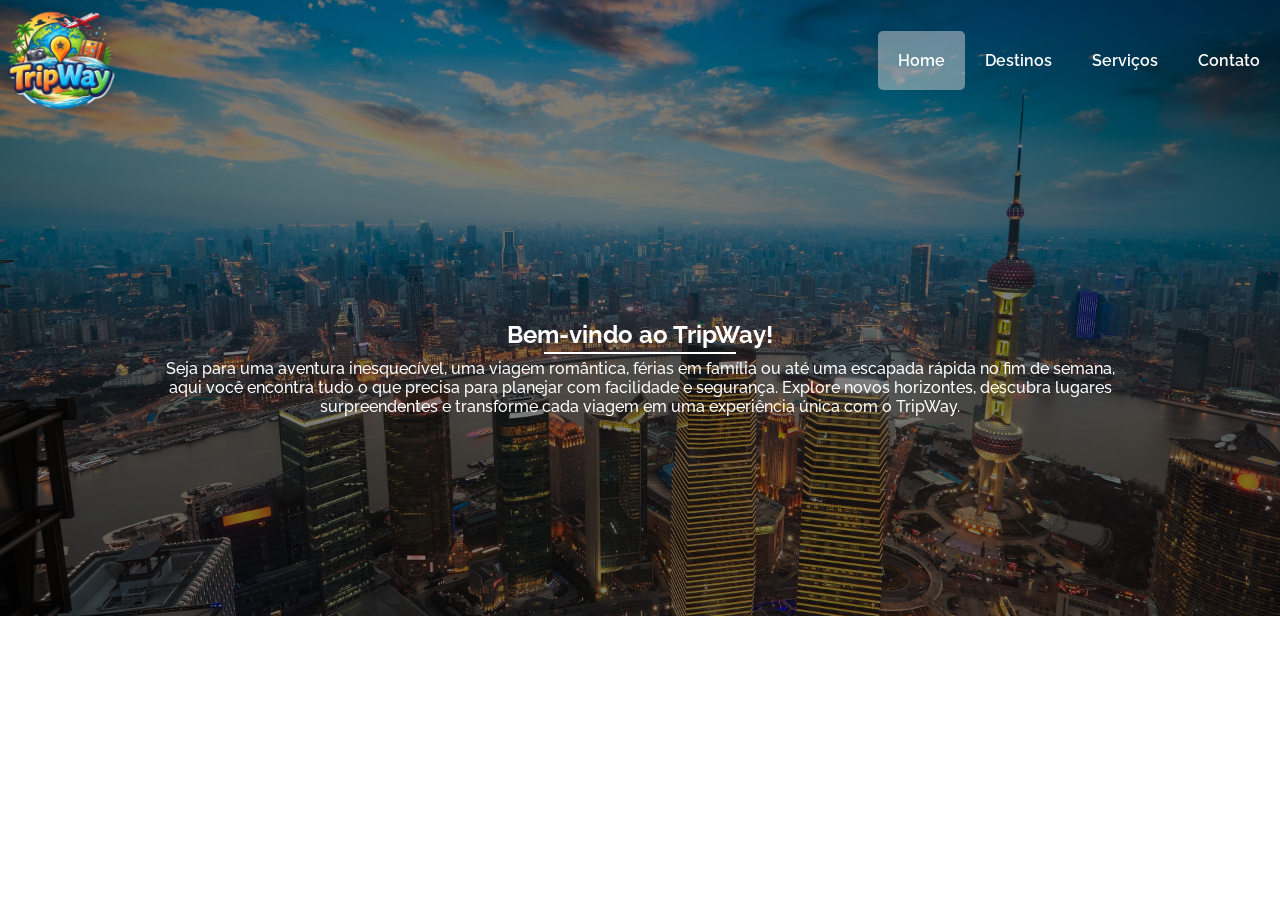
==== index.html @ d0078c1a "enviando header corrigido" ====
<!DOCTYPE html>
<html lang="pt-br">
  <head>
    <meta charset="UTF-8" />
    <meta name="viewport" content="width=device-width, initial-scale=1.0" />
    <title>Home | TripWay</title>

    <link rel="preconnect" href="https://fonts.googleapis.com">
    <link rel="preconnect" href="https://fonts.gstatic.com" crossorigin>
    <link href="https://fonts.googleapis.com/css2?family=Raleway:ital,wght@0,100..900;1,100..900&display=swap" rel="stylesheet">
    
    <link rel="stylesheet" href="./css/style.css" />
    <link rel="stylesheet" href="./css/home.css" />
  </head>
  <body>
    <header id="background-header">
      <nav>
        <a href="./index.html">
            <img src="./img/logo-tripway.png" alt="Logo TripWay" height="100%"/>
        </a>

        <ul>
          <li class="active"><a href="./index.html">Home</a></li>
          <li><a href="">Destinos</a></li>
          <li><a href="">Serviços</a></li>
          <li><a href="">Contato</a></li>
        </ul>
      </nav>
      <section id="titleHeader">
        <h1>Bem-vindo ao TripWay!</h1>
        <p>
            Seja para uma aventura inesquecível, uma viagem romântica, 
            férias em família ou até uma escapada rápida no fim de semana, 
            aqui você encontra tudo o que precisa para planejar com facilidade e 
            segurança. Explore novos horizontes, descubra lugares surpreendentes 
            e transforme cada viagem em uma experiência única com o TripWay.
        </p>
      </section>
    </header>
  </body>
</html>
---- css/style.css ----
*{
    margin: 0;
    padding: 0;
    box-sizing: border-box;
    font-family: "Raleway";
}
---- css/home.css ----
nav{
    height: 120px;
    display: flex;
    justify-content: space-between;
}

nav ul{
    list-style-type: none;
    display: flex;
    justify-content: center;
    align-items: center;
    color: white;
    font-weight: 600;
}

nav ul li a:hover {
    background-color: rgba(211, 211, 211, 0.50);
    transition: 0.5s;
    border-radius: 5px;
}

nav ul li.active a {
    background-color: rgba(211, 211, 211, 0.50);
    border-radius: 5px;
}

nav ul li a {
    display: block;
    padding: 20px;
    text-decoration: none;
    color: white;
}

#background-header {
    background-image: 
        linear-gradient(rgba(0, 0, 0, 0.5), rgba(0, 0, 0, 0.5)),
        url(../img/background-header.jpg);

    background-repeat: no-repeat;
    background-position: center;
    background-size: cover;
}

#titleHeader{
    padding-top: 200px;
    padding-bottom: 200px;
}

#titleHeader h1{
    display: flex;
    justify-content: center;
    color: #ffffff;
    position: relative;
}

#titleHeader h1::after {
    content: "";
    position: absolute;
    left: 50%;
    transform: translateX(-50%);
    bottom: -5px;

    width: 15%;
    height: 2px;
    background: #fff;
}

#titleHeader p{
    display: flex;
    justify-content: center;
    color: #ffffff;
    margin-top: 10px;
    margin-left: 150px;
    margin-right: 150px;
    text-align: center;
    font-weight: 500;
}
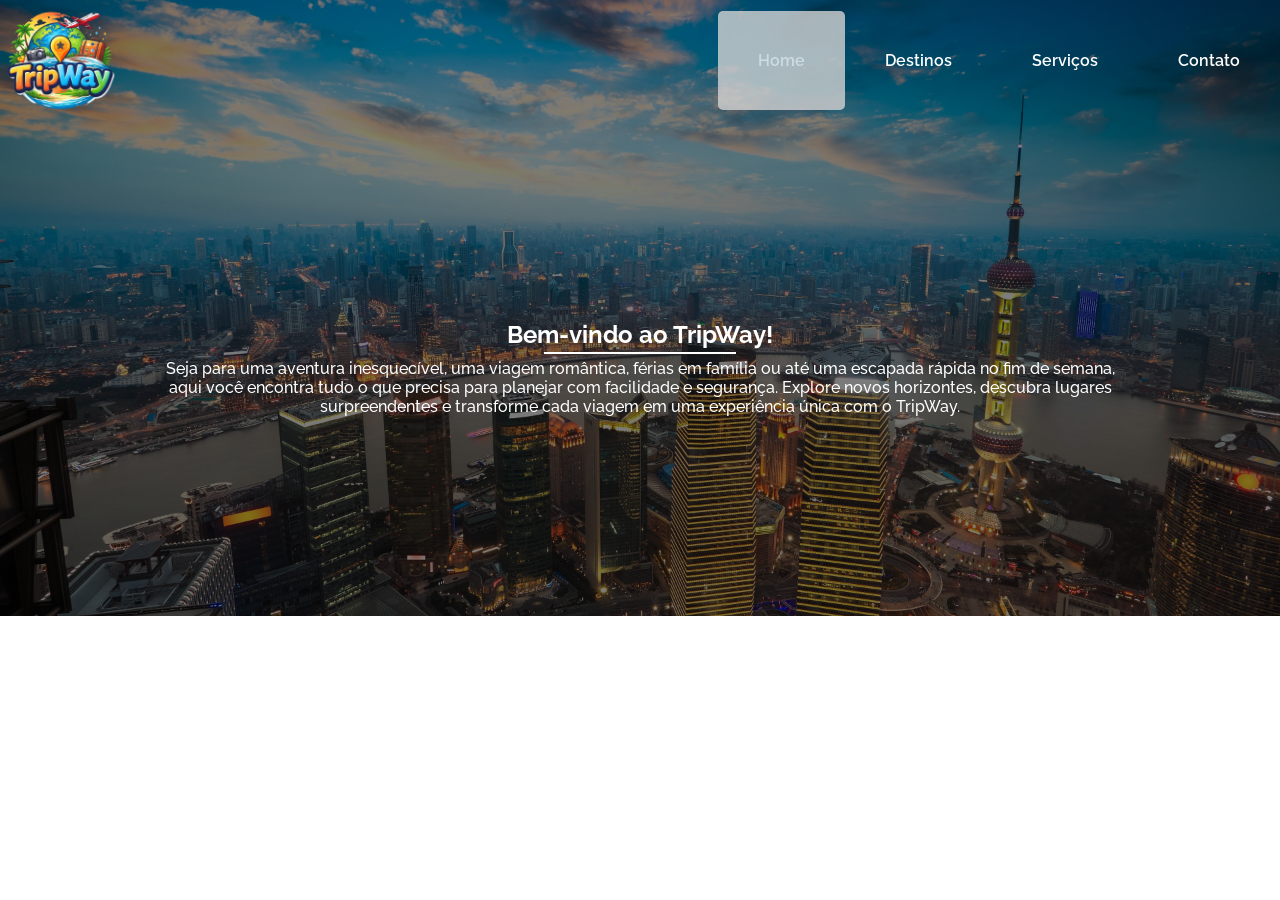
==== commit 6af6915a: "enviando melhora de semantica" ====
--- a/index.html
+++ b/index.html
@@ -21,9 +21,9 @@
 
         <ul>
           <li class="active"><a href="./index.html">Home</a></li>
-          <li><a href="">Destinos</a></li>
+          <li><a href="./pages/destinos.html">Destinos</a></li>
           <li><a href="">Serviços</a></li>
-          <li><a href="">Contato</a></li>
+          <li><a href="./pages/destinos.html">Contato</a></li>
         </ul>
       </nav>
       <section id="titleHeader">
--- a/css/style.css
+++ b/css/style.css
@@ -3,4 +3,77 @@
     padding: 0;
     box-sizing: border-box;
     font-family: "Raleway";
+
+}
+
+nav{
+    height: 100px;
+    display: flex;
+
+    justify-content: space-between;
+}
+
+nav ul{
+    list-style-type: none;
+    display: flex;
+    justify-content: center;
+    align-items: center;
+    color: white;
+    font-weight: 600;
+}
+
+nav ul li{
+    padding: 20px; 
+}
+
+nav ul li:hover{
+    background-color: #d3d3d3;
+    transition: 0.5s;
+    border-radius: 5px;
+    opacity: 80%;
+}
+
+nav .active{
+    background-color: #d3d3d3;
+    opacity: 80%;
+    border-radius: 5px;
+}
+
+li a {
+ text-decoration: none;
+ color: white;
+}
+
+#background-header{
+    background-image: url(../img/background-header.jpg);
+    background-repeat: no-repeat;
+    background-attachment: scroll;
+    background-position: center;
+    background-size: cover;
+}
+
+header.pages-header {
+    display: flex;
+    flex-direction: column;
+    align-items: center;
+    padding: 10rem;
+    gap: 25px;
+    background-color: #f0f0f0;
+}
+
+header.pages-header h1 {
+    position: relative;
+    text-transform: uppercase;
+    padding-bottom: 10px;
+}
+
+header.pages-header h1::after {
+    content: "";
+    position: absolute;
+    left: 50%;
+    transform: translate(-50%);
+    border-bottom: 1px solid #000;
+    bottom: 0;
+    height: 3px;
+    width: 60%;
 }
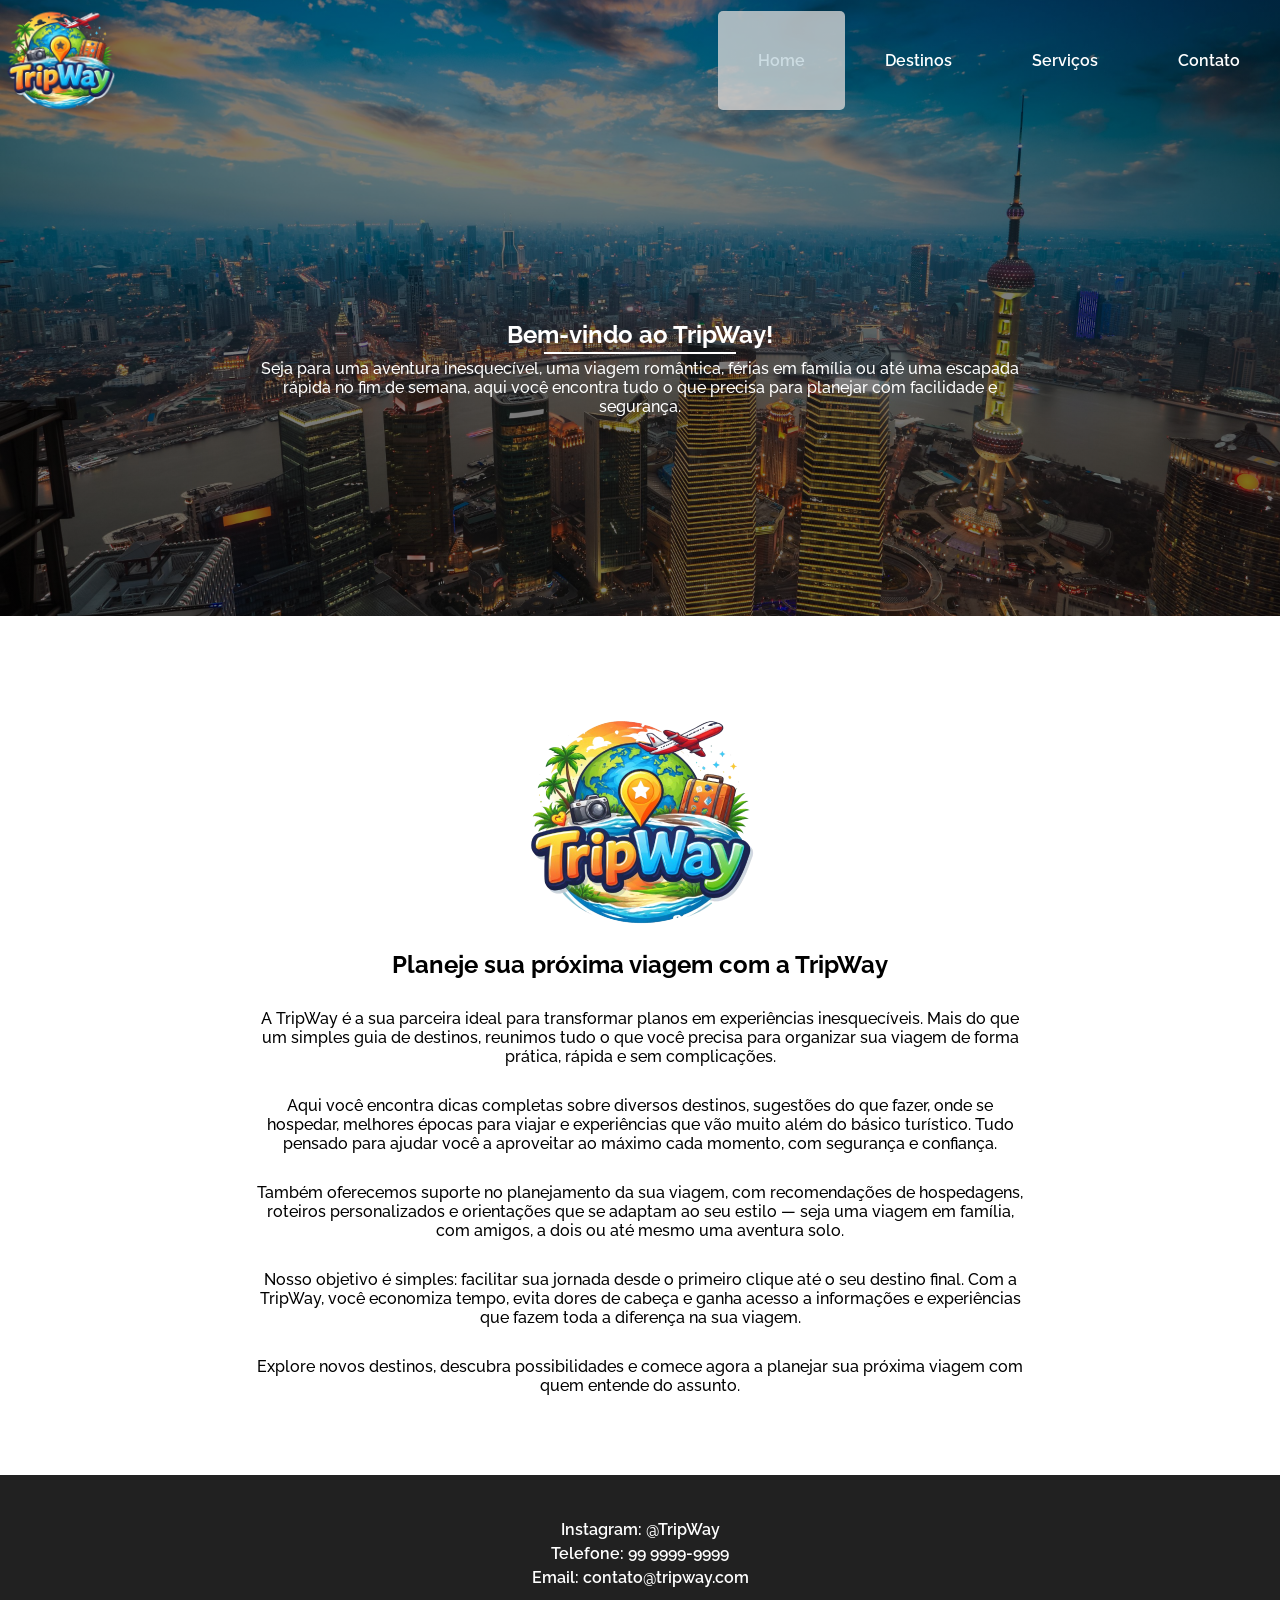
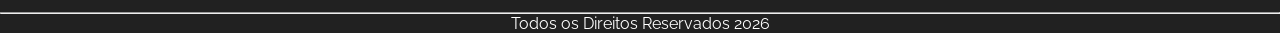
==== commit 3e777d24: "enviando pagina home footer e header" ====
--- a/index.html
+++ b/index.html
@@ -1,14 +1,14 @@
-<!DOCTYPE html>
+<!doctype html>
 <html lang="pt-br">
   <head>
     <meta charset="UTF-8" />
     <meta name="viewport" content="width=device-width, initial-scale=1.0" />
     <title>Home | TripWay</title>
 
-    <link rel="preconnect" href="https://fonts.googleapis.com">
-    <link rel="preconnect" href="https://fonts.gstatic.com" crossorigin>
-    <link href="https://fonts.googleapis.com/css2?family=Raleway:ital,wght@0,100..900;1,100..900&display=swap" rel="stylesheet">
-    
+    <link rel="preconnect" href="https://fonts.googleapis.com" />
+    <link rel="preconnect" href="https://fonts.gstatic.com" crossorigin />
+    <link href="https://fonts.googleapis.com/css2?family=Raleway:ital,wght@0,100..900;1,100..900&display=swap" rel="stylesheet" />
+
     <link rel="stylesheet" href="./css/style.css" />
     <link rel="stylesheet" href="./css/home.css" />
   </head>
@@ -16,7 +16,7 @@
     <header id="background-header">
       <nav>
         <a href="./index.html">
-            <img src="./img/logo-tripway.png" alt="Logo TripWay" height="100%"/>
+          <img src="./img/logo-tripway.png" alt="Logo TripWay" height="100%" />
         </a>
 
         <ul>
@@ -27,15 +27,74 @@
         </ul>
       </nav>
       <section id="titleHeader">
-        <h1>Bem-vindo ao TripWay!</h1>
+        <h2>Bem-vindo ao TripWay!</h2>
         <p>
-            Seja para uma aventura inesquecível, uma viagem romântica, 
-            férias em família ou até uma escapada rápida no fim de semana, 
-            aqui você encontra tudo o que precisa para planejar com facilidade e 
-            segurança. Explore novos horizontes, descubra lugares surpreendentes 
-            e transforme cada viagem em uma experiência única com o TripWay.
+          Seja para uma aventura inesquecível, uma viagem romântica, férias em
+          família ou até uma escapada rápida no fim de semana, aqui você
+          encontra tudo o que precisa para planejar com facilidade e segurança.
         </p>
       </section>
     </header>
+
+    <main>
+      <section>
+        <figure>
+          <img src="./img/logo-tripway.png" alt="Logo TripWay" height="250px" />
+        </figure>
+
+        <h1>
+          Planeje sua próxima viagem com a TripWay
+        </h1>
+
+        <p>
+          A TripWay é a sua parceira ideal para transformar planos em
+          experiências inesquecíveis. Mais do que um simples guia de destinos,
+          reunimos tudo o que você precisa para organizar sua viagem de forma
+          prática, rápida e sem complicações.
+        </p>
+
+        <p>
+          Aqui você encontra dicas completas sobre diversos destinos, sugestões
+          do que fazer, onde se hospedar, melhores épocas para viajar e
+          experiências que vão muito além do básico turístico. Tudo pensado para
+          ajudar você a aproveitar ao máximo cada momento, com segurança e
+          confiança.
+        </p>
+
+        <p>
+          Também oferecemos suporte no planejamento da sua viagem, com
+          recomendações de hospedagens, roteiros personalizados e orientações
+          que se adaptam ao seu estilo — seja uma viagem em família, com amigos,
+          a dois ou até mesmo uma aventura solo.
+        </p>
+
+        <p>
+          Nosso objetivo é simples: facilitar sua jornada desde o primeiro
+          clique até o seu destino final. Com a TripWay, você economiza tempo,
+          evita dores de cabeça e ganha acesso a informações e experiências que
+          fazem toda a diferença na sua viagem.
+        </p>
+
+        <p>
+          Explore novos destinos, descubra possibilidades e comece agora a
+          planejar sua próxima viagem com quem entende do assunto.
+        </p>
+      </section>
+    </main>
+
+    <footer>
+      <section>
+        <ul>
+          <li>Instagram: @TripWay</li>
+          <li>Telefone: 99 9999-9999</li>
+          <li>Email: contato@tripway.com</li>
+        </ul>
+      </section>
+      
+      <section id="copyright">
+        <hr>
+        <p>Todos os Direitos Reservados 2026</p>
+      </section>
+    </footer>
   </body>
 </html>
--- a/css/home.css
+++ b/css/home.css
@@ -46,14 +46,14 @@
     padding-bottom: 200px;
 }
 
-#titleHeader h1{
+#titleHeader h2{
     display: flex;
     justify-content: center;
     color: #ffffff;
     position: relative;
 }
 
-#titleHeader h1::after {
+#titleHeader h2::after {
     content: "";
     position: absolute;
     left: 50%;
@@ -70,8 +70,41 @@
     justify-content: center;
     color: #ffffff;
     margin-top: 10px;
-    margin-left: 150px;
-    margin-right: 150px;
+    margin-left: 20%;
+    margin-right: 20%;
     text-align: center;
     font-weight: 500;
+}
+
+main{
+    margin-left: 20%;
+    margin-right: 20%;
+    margin-top: 80px;
+    margin-bottom: 80px;
+    text-align: center;
+}
+
+main p{
+    margin-top: 30px;
+    font-weight: 500;
+}
+
+footer{
+    background-color: #212121;
+    width: 100%;
+    padding-top: 40px;
+}
+
+footer section ul li{
+    list-style-type: none;
+    text-align: center;
+    color: white;
+    font-weight: 600;
+    margin: 5px;
+}
+
+#copyright{
+    text-align: center;
+    color: white;
+    padding-top: 20px
 }
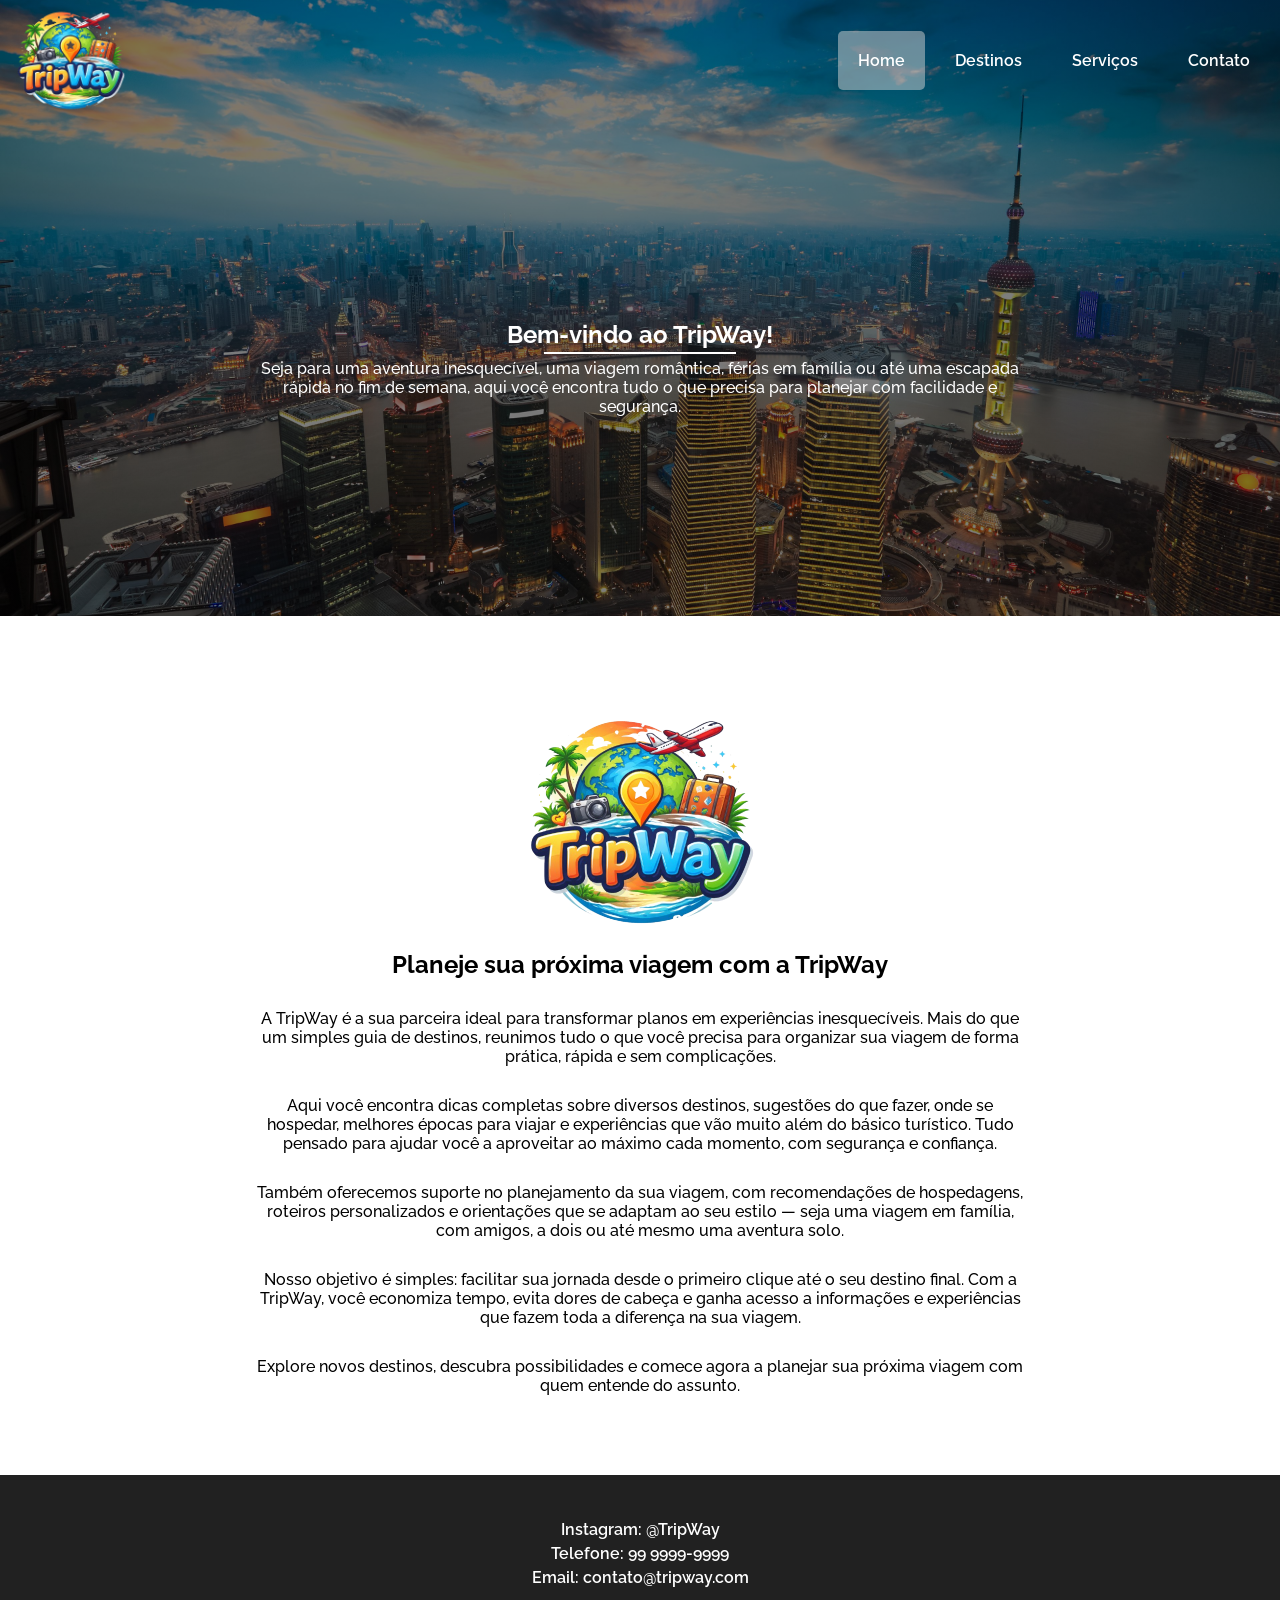
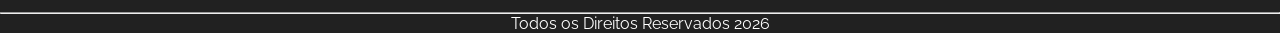
==== commit 859eabf6: "header e footer todas as paginas" ====
--- a/index.html
+++ b/index.html
@@ -5,6 +5,7 @@
     <meta name="viewport" content="width=device-width, initial-scale=1.0" />
     <title>Home | TripWay</title>
 
+    <link rel="icon" type="image/png" href="./img/logo-tripway.png" />
     <link rel="preconnect" href="https://fonts.googleapis.com" />
     <link rel="preconnect" href="https://fonts.gstatic.com" crossorigin />
     <link href="https://fonts.googleapis.com/css2?family=Raleway:ital,wght@0,100..900;1,100..900&display=swap" rel="stylesheet" />
@@ -22,8 +23,8 @@
         <ul>
           <li class="active"><a href="./index.html">Home</a></li>
           <li><a href="./pages/destinos.html">Destinos</a></li>
-          <li><a href="">Serviços</a></li>
-          <li><a href="./pages/destinos.html">Contato</a></li>
+          <li><a href="./pages/servicos.html">Serviços</a></li>
+          <li><a href="./pages/contato.html">Contato</a></li>
         </ul>
       </nav>
       <section id="titleHeader">
--- a/css/style.css
+++ b/css/style.css
@@ -3,14 +3,15 @@
     padding: 0;
     box-sizing: border-box;
     font-family: "Raleway";
-
 }
 
 nav{
-    height: 100px;
+    height: 120px;
     display: flex;
-
+    padding-left: 10px;
+    padding-right: 10px;
     justify-content: space-between;
+    background-color: #212121;
 }
 
 nav ul{
@@ -20,36 +21,25 @@
     align-items: center;
     color: white;
     font-weight: 600;
+    gap: 10px;
 }
 
-nav ul li{
-    padding: 20px; 
-}
-
-nav ul li:hover{
-    background-color: #d3d3d3;
+nav ul li a:hover {
+    background-color: rgba(211, 211, 211, 0.50);
     transition: 0.5s;
-    border-radius: 5px;
-    opacity: 80%;
-}
-
-nav .active{
-    background-color: #d3d3d3;
-    opacity: 80%;
     border-radius: 5px;
 }
 
-li a {
- text-decoration: none;
- color: white;
+nav ul li.active a {
+    background-color: rgba(211, 211, 211, 0.50);
+    border-radius: 5px;
 }
 
-#background-header{
-    background-image: url(../img/background-header.jpg);
-    background-repeat: no-repeat;
-    background-attachment: scroll;
-    background-position: center;
-    background-size: cover;
+nav ul li a {
+    display: block;
+    padding: 20px;
+    text-decoration: none;
+    color: white;
 }
 
 header.pages-header {
@@ -76,4 +66,24 @@
     bottom: 0;
     height: 3px;
     width: 60%;
+}
+
+footer{
+    background-color: #212121;
+    width: 100%;
+    padding-top: 40px;
+}
+
+footer section ul li{
+    list-style-type: none;
+    text-align: center;
+    color: white;
+    font-weight: 600;
+    margin: 5px;
+}
+
+#copyright{
+    text-align: center;
+    color: white;
+    padding-top: 20px
 }
--- a/css/home.css
+++ b/css/home.css
@@ -1,34 +1,5 @@
 nav{
-    height: 120px;
-    display: flex;
-    justify-content: space-between;
-}
-
-nav ul{
-    list-style-type: none;
-    display: flex;
-    justify-content: center;
-    align-items: center;
-    color: white;
-    font-weight: 600;
-}
-
-nav ul li a:hover {
-    background-color: rgba(211, 211, 211, 0.50);
-    transition: 0.5s;
-    border-radius: 5px;
-}
-
-nav ul li.active a {
-    background-color: rgba(211, 211, 211, 0.50);
-    border-radius: 5px;
-}
-
-nav ul li a {
-    display: block;
-    padding: 20px;
-    text-decoration: none;
-    color: white;
+    background-color: rgba(0, 0, 0, 0.0);
 }
 
 #background-header {
@@ -87,24 +58,4 @@
 main p{
     margin-top: 30px;
     font-weight: 500;
-}
-
-footer{
-    background-color: #212121;
-    width: 100%;
-    padding-top: 40px;
-}
-
-footer section ul li{
-    list-style-type: none;
-    text-align: center;
-    color: white;
-    font-weight: 600;
-    margin: 5px;
-}
-
-#copyright{
-    text-align: center;
-    color: white;
-    padding-top: 20px
 }
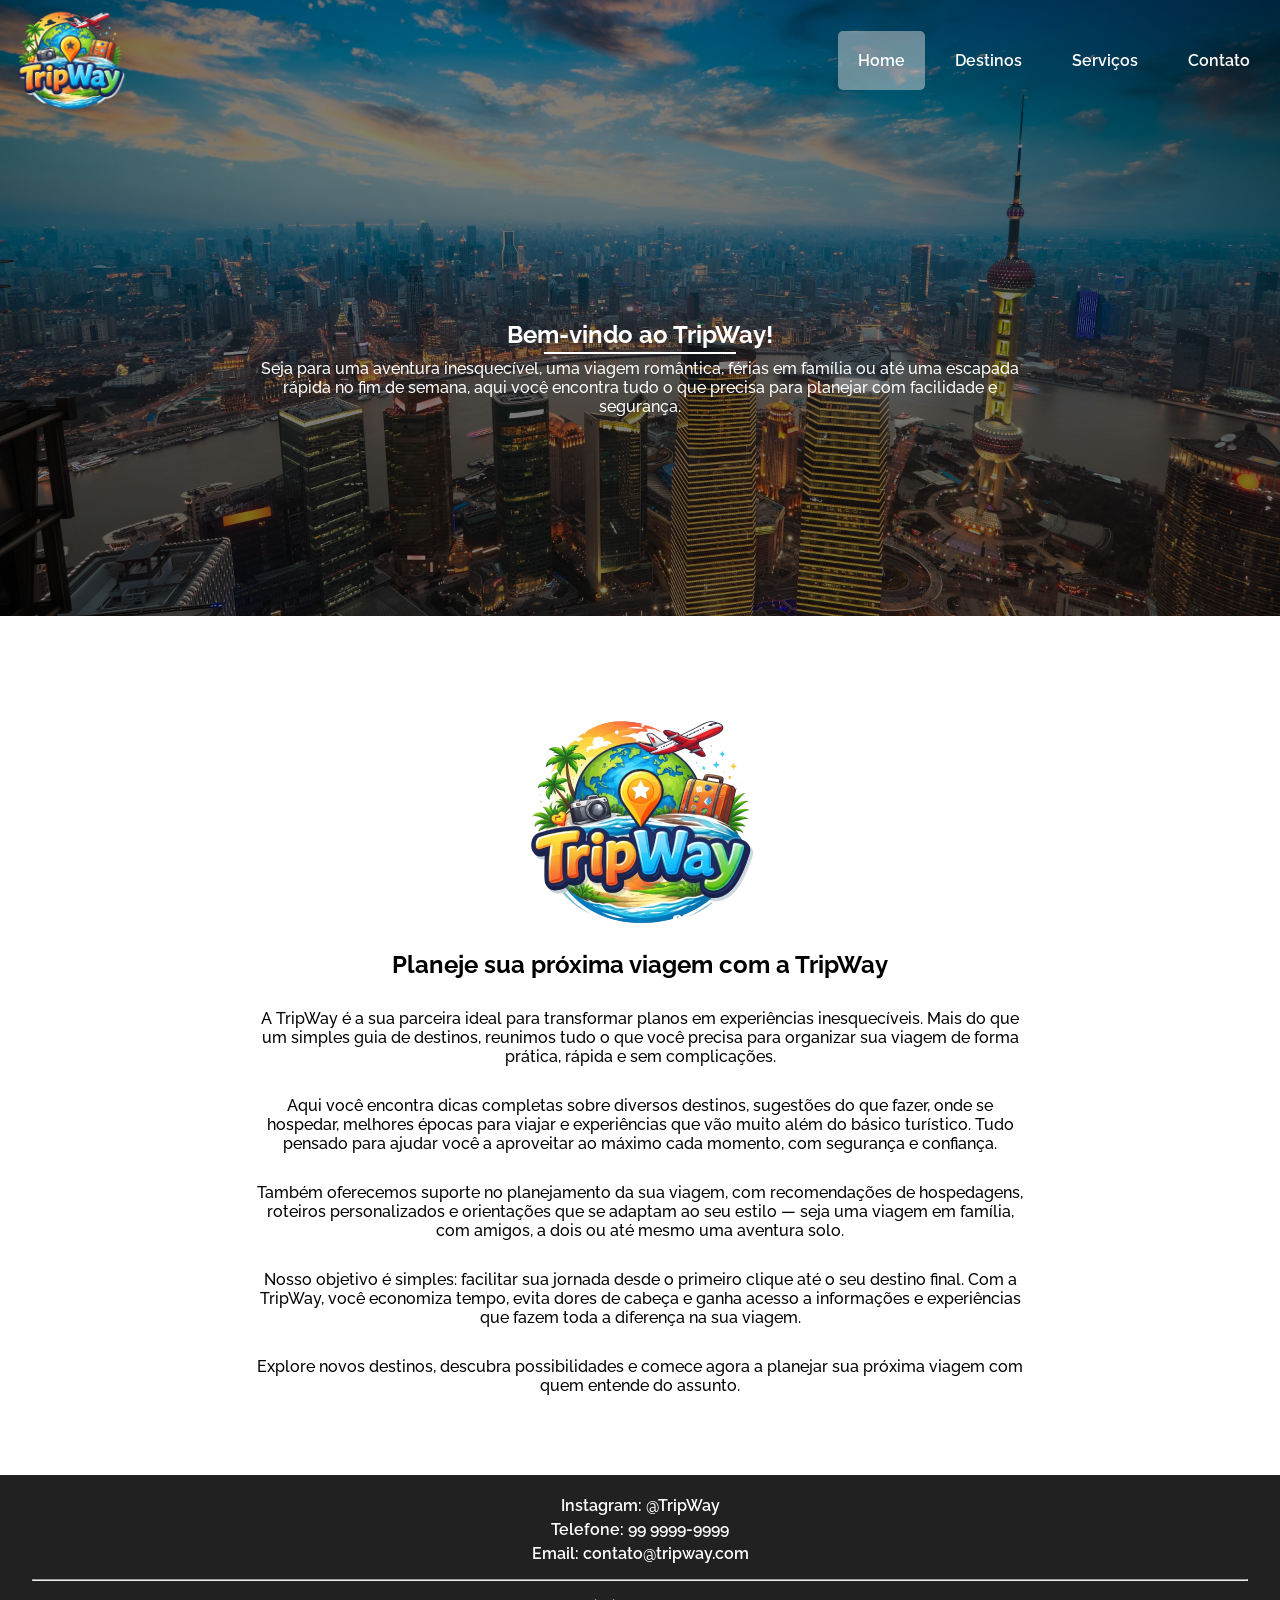
==== commit 2d80e1f0: "melhoria nos estilos do footer, card dos destinos, correcao de nomenclatura dos cards de servico e e" ====
--- a/index.html
+++ b/index.html
@@ -91,9 +91,8 @@
           <li>Email: contato@tripway.com</li>
         </ul>
       </section>
-      
+      <hr>
       <section id="copyright">
-        <hr>
         <p>Todos os Direitos Reservados 2026</p>
       </section>
     </footer>
--- a/css/style.css
+++ b/css/style.css
@@ -71,7 +71,7 @@
 footer{
     background-color: #212121;
     width: 100%;
-    padding-top: 40px;
+    padding: 1rem;
 }
 
 footer section ul li{
@@ -82,8 +82,11 @@
     margin: 5px;
 }
 
+footer hr{
+    margin: 1rem;
+}
+
 #copyright{
     text-align: center;
     color: white;
-    padding-top: 20px
 }
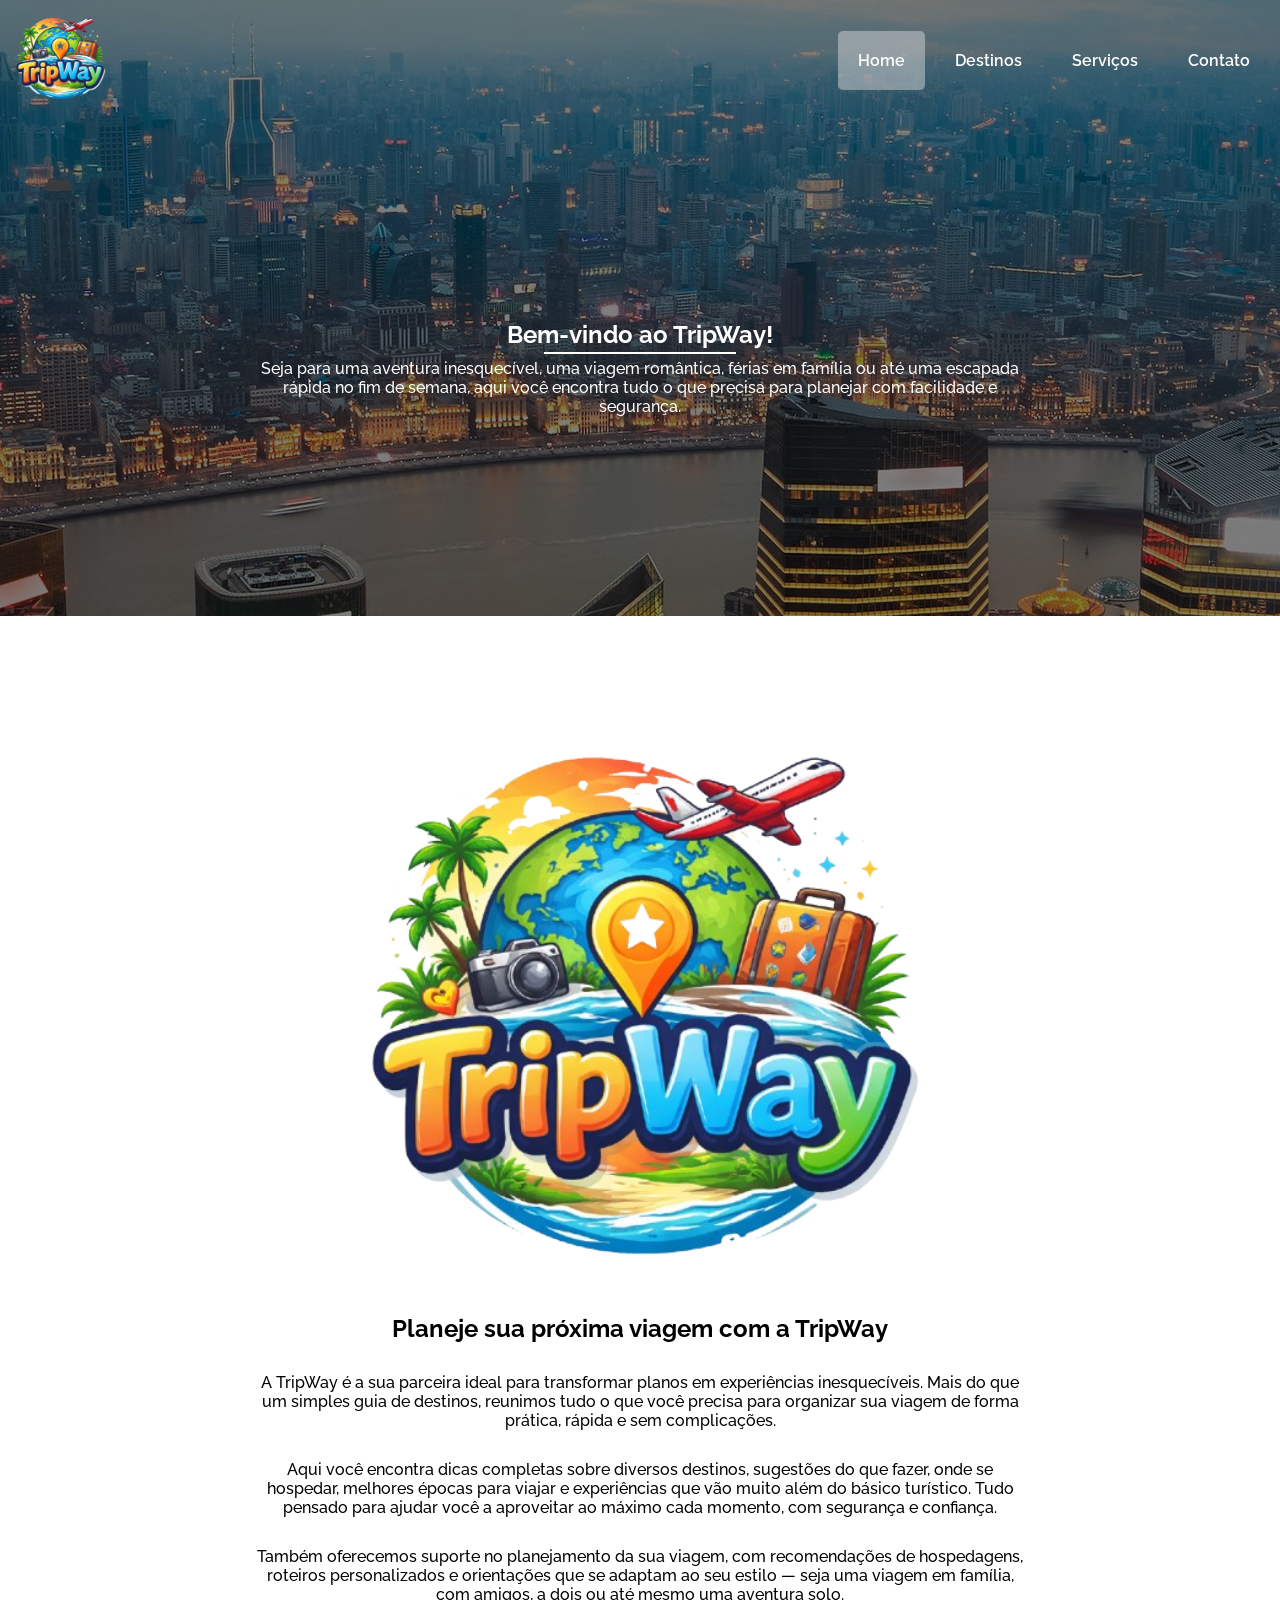
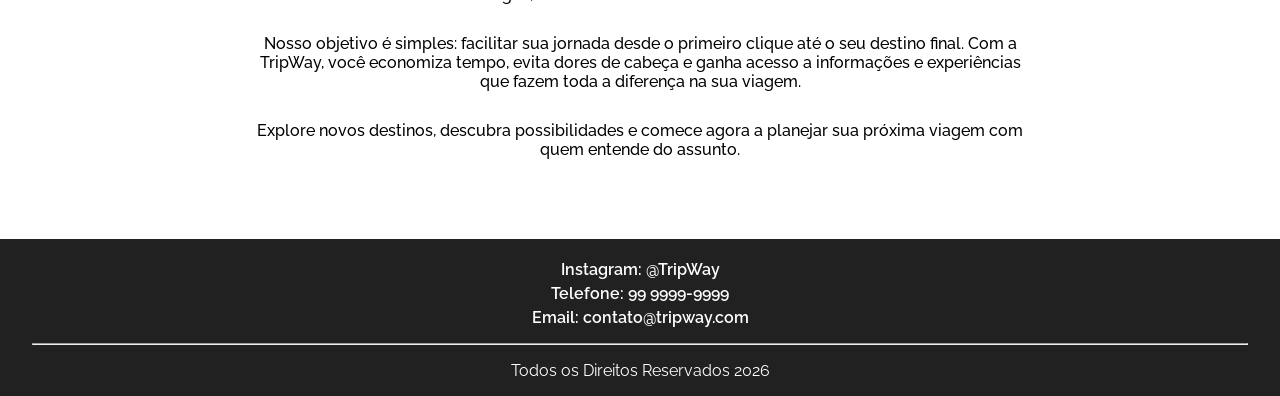
==== commit 0f59e5db: "Atualizando Navbar responsiva" ====
--- a/index.html
+++ b/index.html
@@ -1,24 +1,32 @@
-<!doctype html>
+<!DOCTYPE html>
 <html lang="pt-br">
   <head>
     <meta charset="UTF-8" />
     <meta name="viewport" content="width=device-width, initial-scale=1.0" />
-    <title>Home | TripWay</title>
 
     <link rel="icon" type="image/png" href="./img/logo-tripway.png" />
     <link rel="preconnect" href="https://fonts.googleapis.com" />
     <link rel="preconnect" href="https://fonts.gstatic.com" crossorigin />
-    <link href="https://fonts.googleapis.com/css2?family=Raleway:ital,wght@0,100..900;1,100..900&display=swap" rel="stylesheet" />
+    <link
+      href="https://fonts.googleapis.com/css2?family=Raleway:ital,wght@0,100..900;1,100..900&display=swap"
+      rel="stylesheet"
+    />
 
     <link rel="stylesheet" href="./css/style.css" />
     <link rel="stylesheet" href="./css/home.css" />
+
+    <title>Home | TripWay</title>
   </head>
   <body>
     <header id="background-header">
       <nav>
         <a href="./index.html">
-          <img src="./img/logo-tripway.png" alt="Logo TripWay" height="100%" />
+          <img src="./img/logo-tripway.png" alt="Logo TripWay"/>
         </a>
+
+        <input type="checkbox" id="menu-mobile" />
+
+        <label for="menu-mobile" class="menu-icon"> &#9776 </label>
 
         <ul>
           <li class="active"><a href="./index.html">Home</a></li>
@@ -39,13 +47,9 @@
 
     <main>
       <section>
-        <figure>
-          <img src="./img/logo-tripway.png" alt="Logo TripWay" height="250px" />
-        </figure>
+        <img src="./img/logo-tripway.png" alt="Logo TripWay" width="80%" />
 
-        <h1>
-          Planeje sua próxima viagem com a TripWay
-        </h1>
+        <h1>Planeje sua próxima viagem com a TripWay</h1>
 
         <p>
           A TripWay é a sua parceira ideal para transformar planos em
@@ -91,7 +95,7 @@
           <li>Email: contato@tripway.com</li>
         </ul>
       </section>
-      <hr>
+      <hr />
       <section id="copyright">
         <p>Todos os Direitos Reservados 2026</p>
       </section>
--- a/css/style.css
+++ b/css/style.css
@@ -1,92 +1,139 @@
-*{
-    margin: 0;
-    padding: 0;
-    box-sizing: border-box;
-    font-family: "Raleway";
+* {
+  margin: 0;
+  padding: 0;
+  box-sizing: border-box;
+  font-family: "Raleway";
 }
 
-nav{
-    height: 120px;
-    display: flex;
-    padding-left: 10px;
-    padding-right: 10px;
-    justify-content: space-between;
-    background-color: #212121;
+nav img{
+    width: 100%;
+    max-width: 100px;
 }
 
-nav ul{
-    list-style-type: none;
-    display: flex;
-    justify-content: center;
-    align-items: center;
-    color: white;
-    font-weight: 600;
-    gap: 10px;
+nav {
+  height: 120px;
+  display: flex;
+  padding: 0 10px;
+  justify-content: space-between;
+  align-items: center;
+  background-color: #212121;
+  position: relative;
 }
 
-nav ul li a:hover {
-    background-color: rgba(211, 211, 211, 0.50);
-    transition: 0.5s;
-    border-radius: 5px;
-}
-
-nav ul li.active a {
-    background-color: rgba(211, 211, 211, 0.50);
-    border-radius: 5px;
+nav ul {
+  list-style-type: none;
+  display: flex;
+  justify-content: center;
+  align-items: center;
+  gap: 10px;
 }
 
 nav ul li a {
-    display: block;
-    padding: 20px;
-    text-decoration: none;
-    color: white;
+  display: block;
+  padding: 20px;
+  text-decoration: none;
+  color: white;
+  font-weight: 600;
 }
 
+nav ul li a:hover,
+nav ul li.active a {
+  background-color: rgba(211, 211, 211, 0.5);
+  border-radius: 5px;
+  transition: 0.5s;
+}
+
+#menu-mobile {
+  display: none;
+}
+
+.menu-icon {
+  display: none;
+  font-size: 32px;
+  color: white;
+  cursor: pointer;
+}
+
+@media (max-width: 768px) {
+  .menu-icon {
+    display: block;
+  }
+
+  nav ul {
+    display: none;
+    flex-direction: column;
+    position: absolute;
+    top: 120px;
+    left: 0;
+    width: 100%;
+    background-color: #212121;
+    padding: 20px 0;
+    gap: 0;
+  }
+
+  #menu-mobile:checked ~ ul {
+    display: flex;
+    z-index: 1000;
+  }
+
+  nav ul li {
+    width: 100%;
+    text-align: center;
+  }
+
+  nav ul li a {
+    padding: 15px;
+  }
+}
+
+#menu-mobile:checked ~ ul {
+  display: flex;
+}
 header.pages-header {
-    display: flex;
-    flex-direction: column;
-    align-items: center;
-    padding: 10rem;
-    gap: 25px;
-    background-color: #f0f0f0;
+  display: flex;
+  flex-direction: column;
+  align-items: center;
+  padding: 10rem;
+  gap: 25px;
+  background-color: #f0f0f0;
 }
 
 header.pages-header h1 {
-    position: relative;
-    text-transform: uppercase;
-    padding-bottom: 10px;
+  position: relative;
+  text-transform: uppercase;
+  padding-bottom: 10px;
 }
 
 header.pages-header h1::after {
-    content: "";
-    position: absolute;
-    left: 50%;
-    transform: translate(-50%);
-    border-bottom: 1px solid #000;
-    bottom: 0;
-    height: 3px;
-    width: 60%;
+  content: "";
+  position: absolute;
+  left: 50%;
+  transform: translate(-50%);
+  border-bottom: 1px solid #000;
+  bottom: 0;
+  height: 3px;
+  width: 60%;
 }
 
-footer{
-    background-color: #212121;
-    width: 100%;
-    padding: 1rem;
+footer {
+  background-color: #212121;
+  width: 100%;
+  padding: 1rem;
 }
 
-footer section ul li{
-    list-style-type: none;
-    text-align: center;
-    color: white;
-    font-weight: 600;
-    margin: 5px;
+footer section ul li {
+  list-style-type: none;
+  text-align: center;
+  color: white;
+  font-weight: 600;
+  margin: 5px;
 }
 
-footer hr{
-    margin: 1rem;
+footer hr {
+  margin: 1rem;
 }
 
-#copyright{
-    text-align: center;
-    color: white;
-}+#copyright {
+  text-align: center;
+  color: white;
+}
--- a/css/home.css
+++ b/css/home.css
@@ -9,7 +9,7 @@
 
     background-repeat: no-repeat;
     background-position: center;
-    background-size: cover;
+    background-size: auto;
 }
 
 #titleHeader{
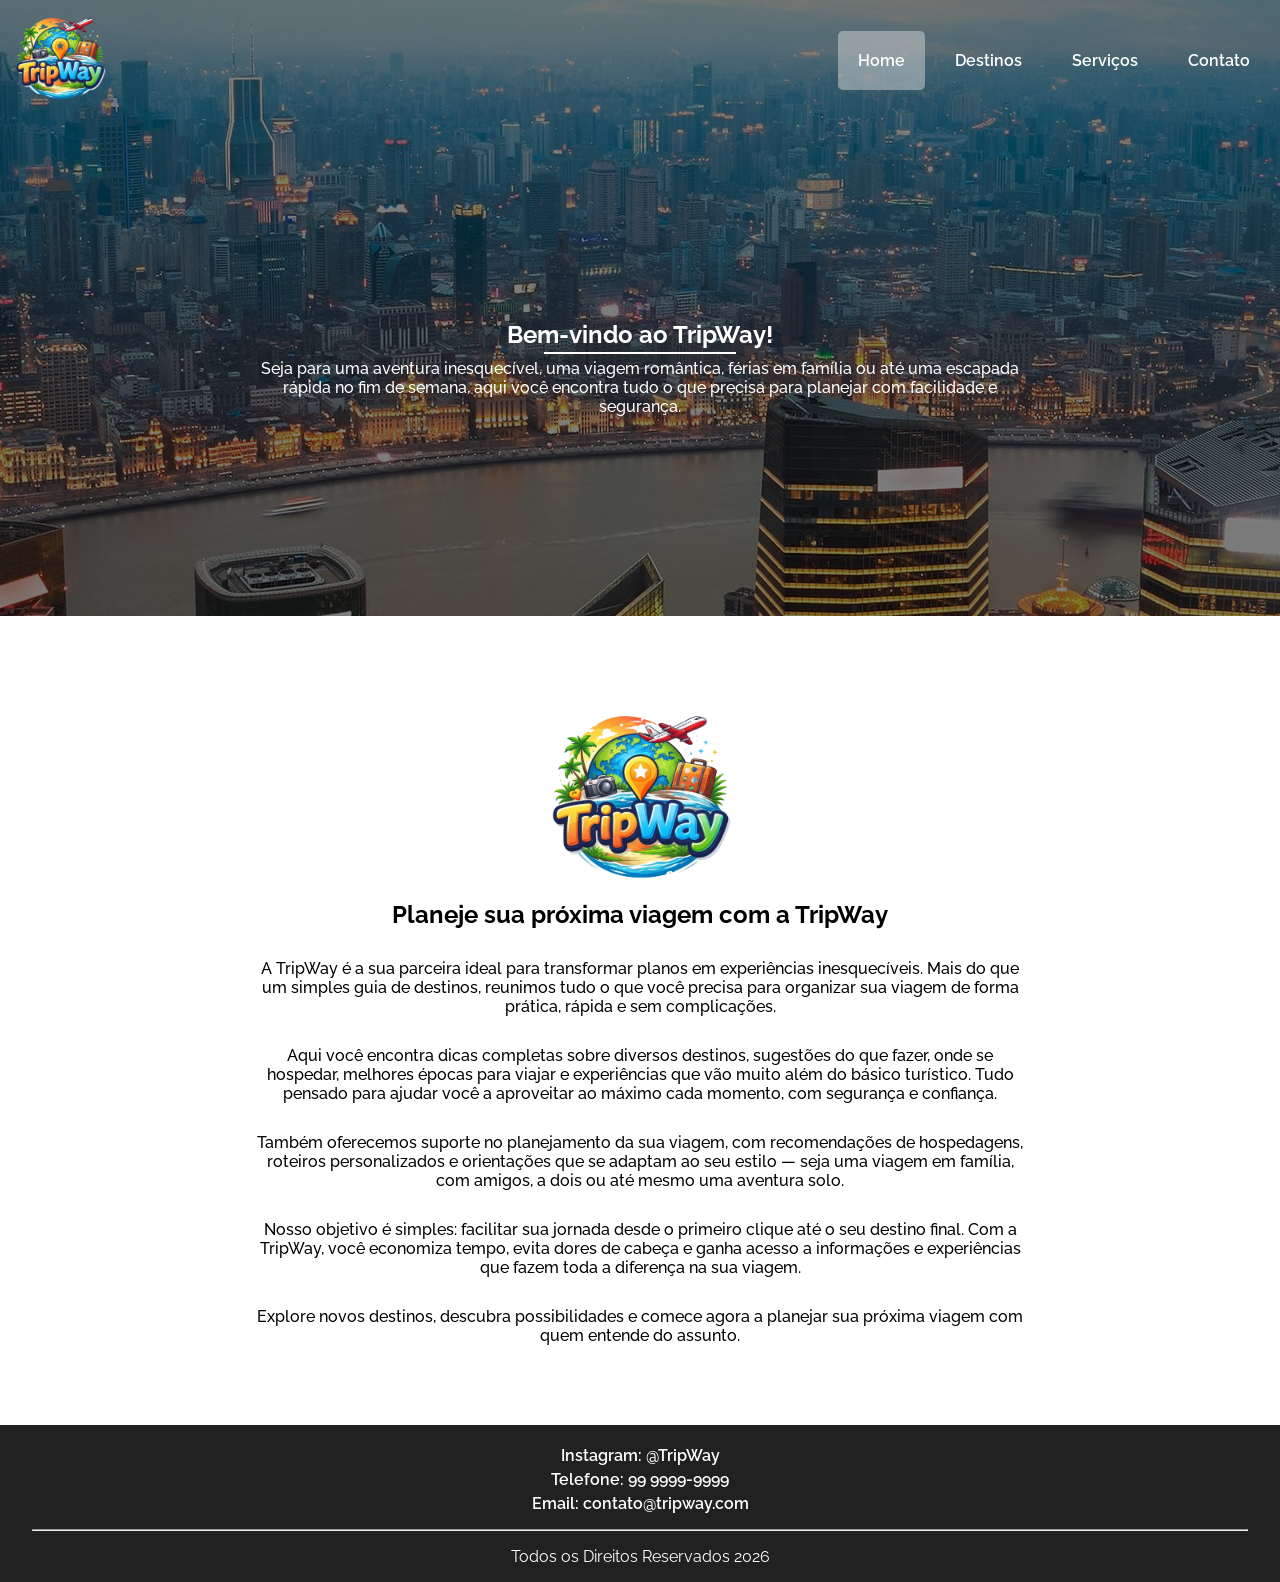
==== commit e8eb0cd0: "arrumando tamanho da logo" ====
--- a/index.html
+++ b/index.html
@@ -47,7 +47,7 @@
 
     <main>
       <section>
-        <img src="./img/logo-tripway.png" alt="Logo TripWay" width="80%" />
+        <img src="./img/logo-tripway.png" alt="Logo TripWay"/>
 
         <h1>Planeje sua próxima viagem com a TripWay</h1>
 
--- a/css/style.css
+++ b/css/style.css
@@ -86,14 +86,15 @@
   }
 }
 
-#menu-mobile:checked ~ ul {
-  display: flex;
-}
 header.pages-header {
   display: flex;
+  text-align: center;
   flex-direction: column;
   align-items: center;
-  padding: 10rem;
+  padding-top: 10rem;
+  padding-bottom: 10rem;
+  padding-left: 4rem;
+  padding-right: 4rem;
   gap: 25px;
   background-color: #f0f0f0;
 }
--- a/css/home.css
+++ b/css/home.css
@@ -58,4 +58,9 @@
 main p{
     margin-top: 30px;
     font-weight: 500;
+}
+
+main img{
+    max-width: 200px;
+    width: 100%;
 }
